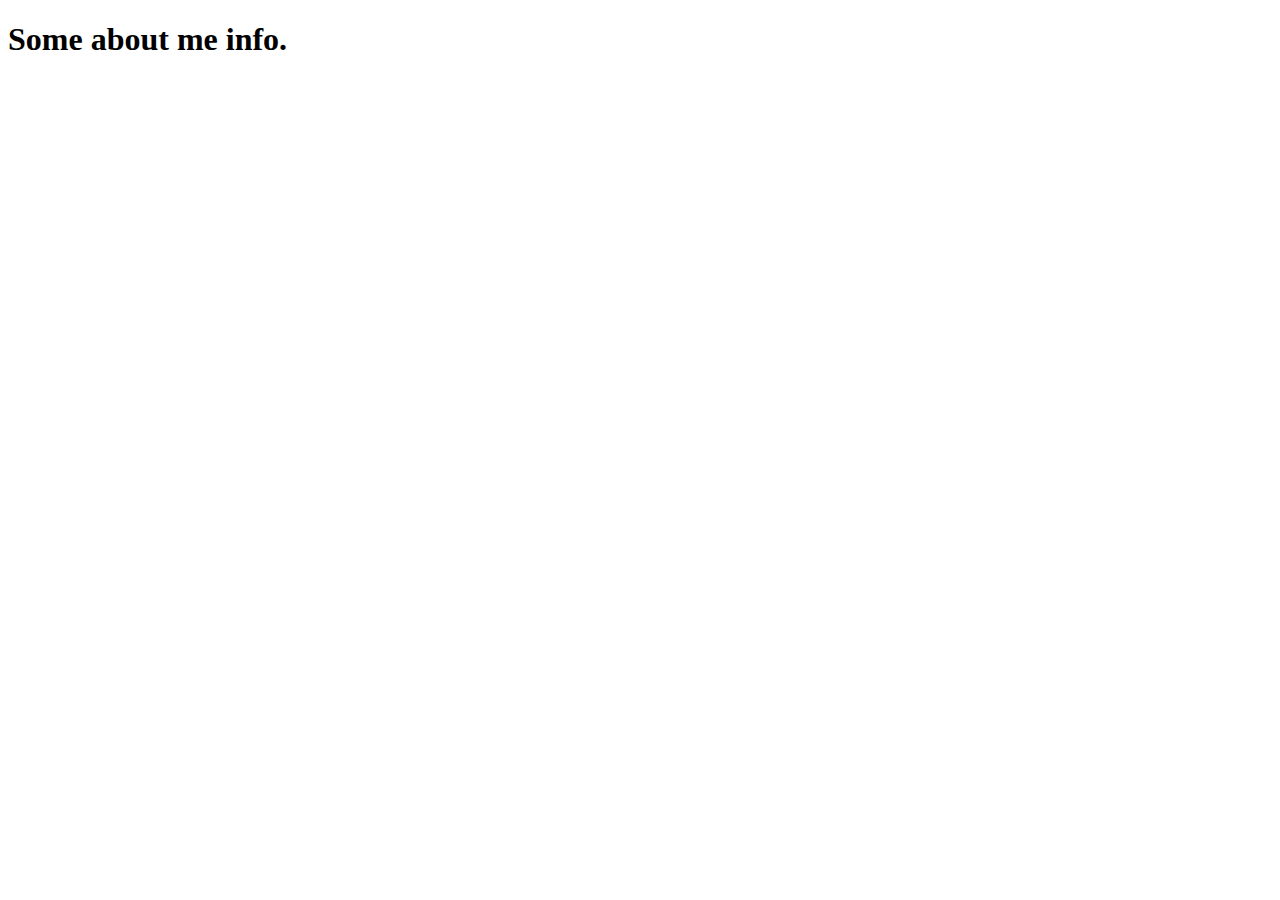
==== about.html @ d2d3407a "Add files via upload" ====
<!DOCTYPE html>
<html lang="en" >

<head>
  <meta charset="UTF-8">
  <title>Home</title>
</head>
<body>
<a href="https://avatars.githubusercontent.com/u/10695081?v=4"></a>
<h1>Some about me info.</h1> 
</body>
</html>
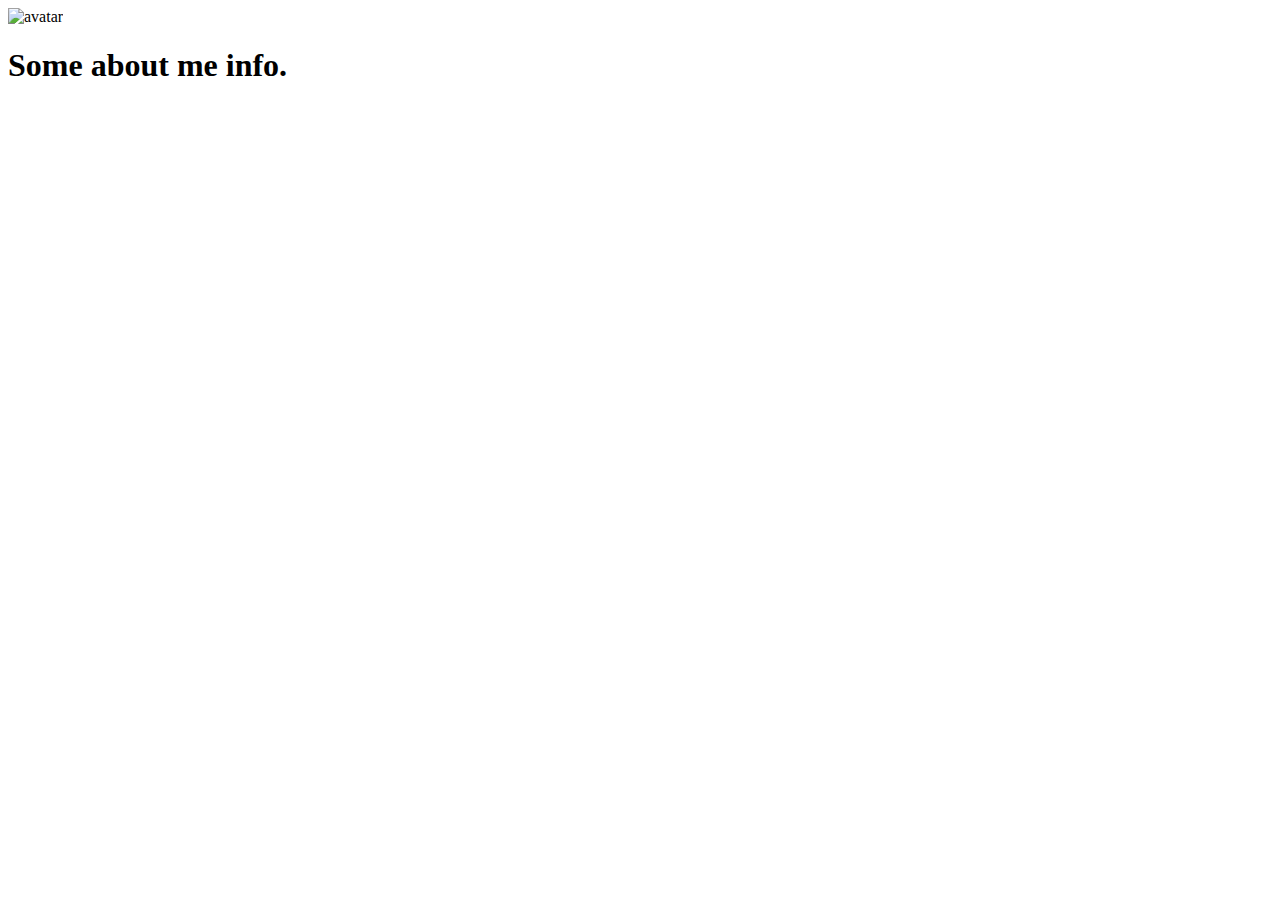
==== commit 3d2aa044: "Add files via upload" ====
--- a/about.html
+++ b/about.html
@@ -6,7 +6,7 @@
   <title>Home</title>
 </head>
 <body>
-<a href="https://avatars.githubusercontent.com/u/10695081?v=4"></a>
+<img src="https://avatars.githubusercontent.com/u/10695081?v=4" alt="avatar">
 <h1>Some about me info.</h1> 
 </body>
 </html>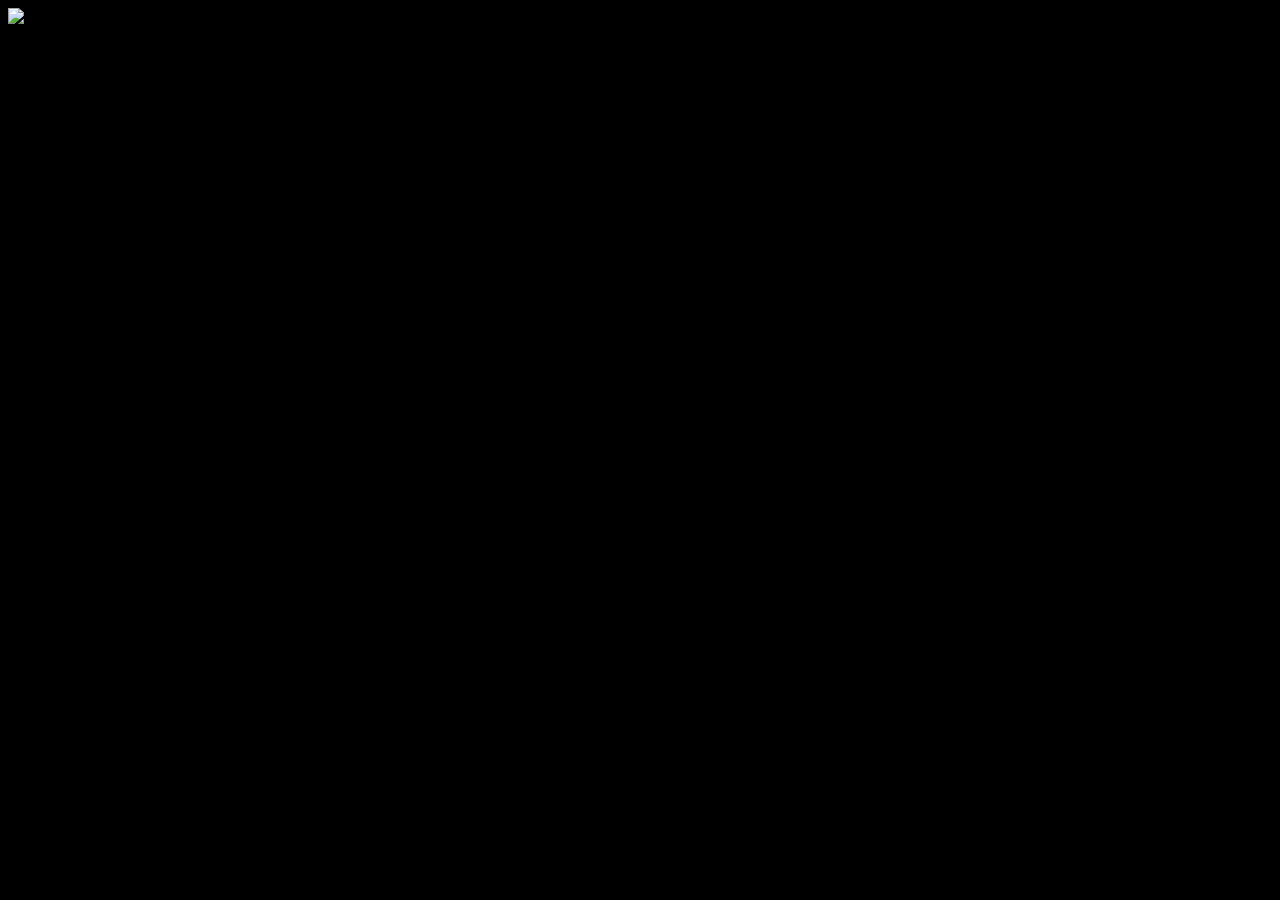
==== commit ce9d7144: "Update about.html" ====
--- a/about.html
+++ b/about.html
@@ -5,8 +5,8 @@
   <meta charset="UTF-8">
   <title>Home</title>
 </head>
-<body>
+<body style="background-color:black;">
 <img src="https://avatars.githubusercontent.com/u/10695081?v=4" alt="avatar">
 <h1>Some about me info.</h1> 
 </body>
-</html>+</html>
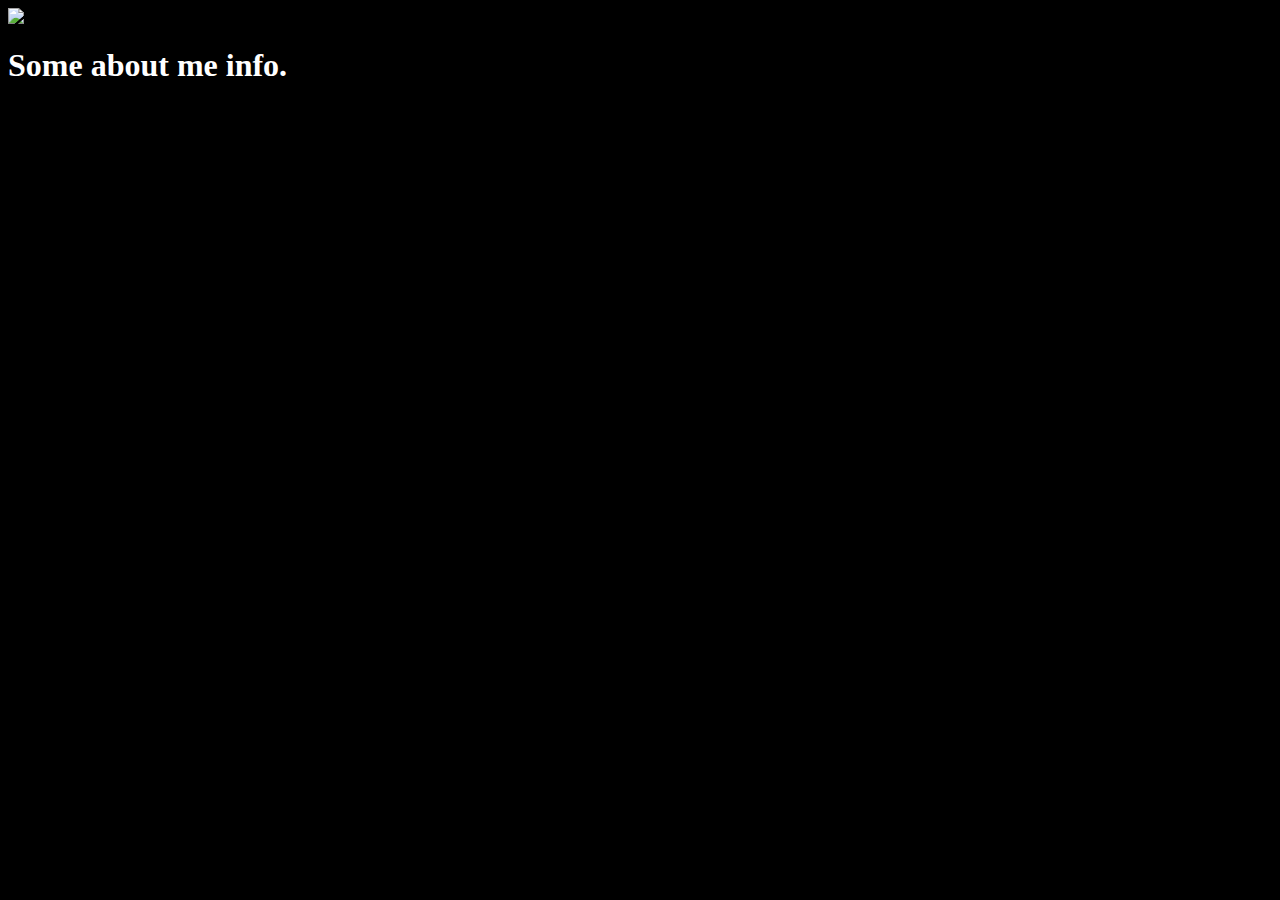
==== commit 550a98e1: "Update about.html" ====
--- a/about.html
+++ b/about.html
@@ -7,6 +7,6 @@
 </head>
 <body style="background-color:black;">
 <img src="https://avatars.githubusercontent.com/u/10695081?v=4" alt="avatar">
-<h1>Some about me info.</h1> 
+<h1 style="color:white;">Some about me info.</h1> 
 </body>
 </html>
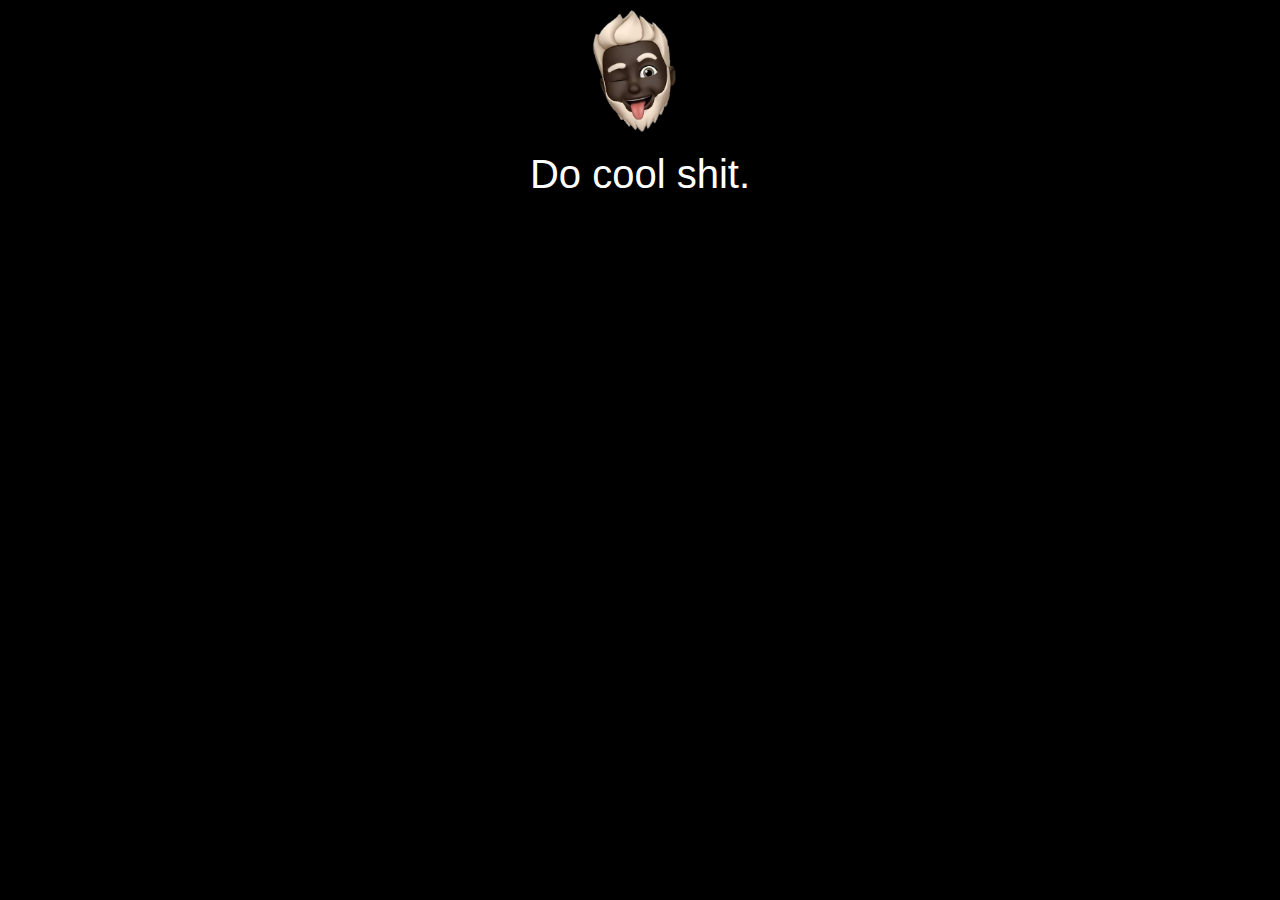
==== commit 3ae92037: "Add files via upload" ====
--- a/about.html
+++ b/about.html
@@ -2,11 +2,64 @@
 <html lang="en" >
 
 <head>
-  <meta charset="UTF-8">
-  <title>Home</title>
+  <meta charset="utf-8">
+   <meta http-equiv="X-UA-Compatible" content="IE=edge">
+   <meta name="viewport" content="width=device-width, initial-scale=1">
+  <title>About</title>
+    <!-- Bootstrap -->
+    <link href="css/bootstrap-4.4.1.css" rel="stylesheet">
 </head>
 <body style="background-color:black;">
-<img src="https://avatars.githubusercontent.com/u/10695081?v=4" alt="avatar">
-<h1 style="color:white;">Some about me info.</h1> 
+<div align="center"><img src="images/gitavatar.png" alt="avatar" width="150" height="150"></div>
+<h1 align="center" style="color:white;">Do cool shit.</h1> 
+<div align="center"><br>
+  <br>
+  <br>
+  <br>
+  <br>
+  <br>
+  <br>
+  <br>
+  <br>
+  <!--
+</div>
+<table width="100%" border="0" cellspacing="15">
+  <tr>
+    <td><iframe width="420" height="315" frameBorder="0"
+src="https://www.youtube.com/embed/tgbNymZ7vqY?autoplay=1&mute=1"></iframe> </td>
+    <td><iframe width="420" height="315" frameBorder="0"
+src="https://www.youtube.com/embed/tgbNymZ7vqY?autoplay=1&mute=1"></iframe> </td>
+    <td><iframe width="420" height="315" frameBorder="0"
+src="https://www.youtube.com/embed/tgbNymZ7vqY?autoplay=1&mute=1"></iframe> </td>
+  </tr>
+</table>-->
+      <div class="container">
+ 		<div class="row">	
+ 			<div class="col-xs-6 col-md-4">
+			<div class="embed-responsive embed-responsive-16by9">								
+		<iframe width="420" height="315" frameBorder="0" allowfullscreen src="https://www.youtube.com/embed/2Cqwv46IH60?playlist=2Cqwv46IH60&autoplay=1&mute=1&loop=1&controls=0&showinfo=0">
+		</iframe>
+		</div>
+		</div>
+        	<div class="col-xs-6 col-md-4">
+			<div class="embed-responsive embed-responsive-16by9">
+			<iframe width="420" height="315" frameBorder="0" allowfullscreen src="https://www.youtube.com/embed/_lWY5hOGL7k?playlist=_lWY5hOGL7k&autoplay=1&mute=1&loop=1&controls=0&showinfo=0">
+		</iframe>
+		</div>
+		</div>
+        	<div class="col-xs-6 col-md-4">
+			<div class="embed-responsive embed-responsive-16by9">
+			<iframe width="420" height="315" frameBorder="0" allowfullscreen src="https://www.youtube.com/embed/Uo2hCV24k7E?playlist=Uo2hCV24k7E&autoplay=1&mute=1&loop=1&controls=0&showinfo=0">
+			</iframe>
+			</div>
+			</div>
+			</div>
+
+
+<!-- jQuery (necessary for Bootstrap's JavaScript plugins) -->
+    <script src="js/jquery-3.4.1.min.js"></script>
+    <!-- Include all compiled plugins (below), or include individual files as needed -->
+    <script src="js/popper.min.js"></script>
+    <script src="js/bootstrap-4.4.1.js"></script>
 </body>
 </html>
